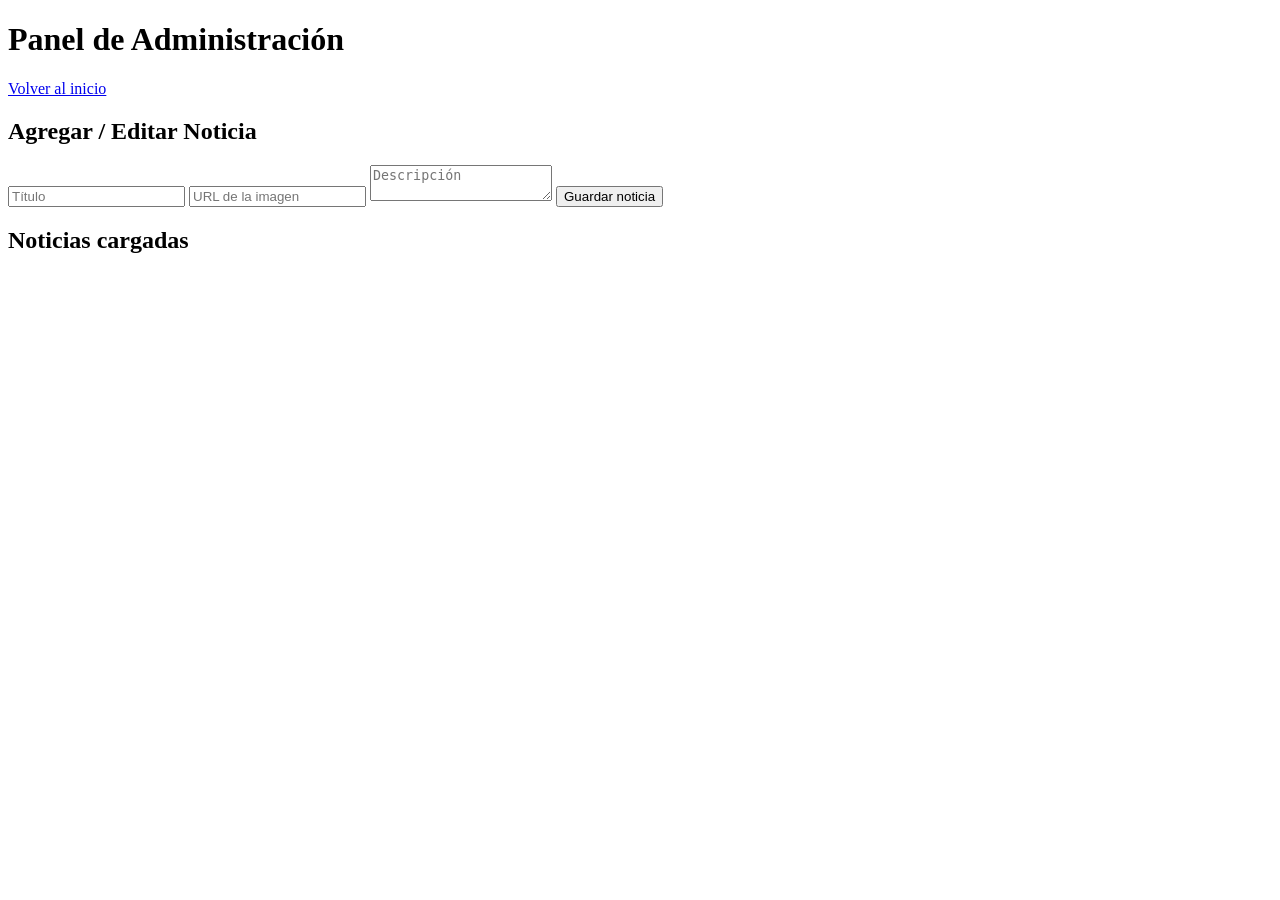
==== admin.html @ 28b0de9c "Primer commit" ====
<!DOCTYPE html>
<html lang="es">
<head>
    <meta charset="UTF-8">
    <title>Panel Admin</title>
    <link rel="stylesheet" href="css/styles.css">
</head>
<body>

    <!-- HEADER -->
    <header class="header">
        <h1>Panel de Administración</h1>

        <nav>
            <a href="index.html">Volver al inicio</a>
        </nav>
    </header>


    <!-- FORMULARIO -->
    <section class="admin-form">
        <h2>Agregar / Editar Noticia</h2>

        <form id="form-noticia">
            <input type="text" id="titulo" placeholder="Título" required>
            <input type="text" id="imagen" placeholder="URL de la imagen" required>
            <textarea id="descripcion" placeholder="Descripción" required></textarea>

            <button type="submit">Guardar noticia</button>
        </form>
    </section>


    <!-- LISTADO -->
    <section class="admin-list">
        <h2>Noticias cargadas</h2>
        <div id="admin-news-container"></div>
    </section>


    <!-- JS -->
    <script src="js/admin.js"></script>
</body>
</html>
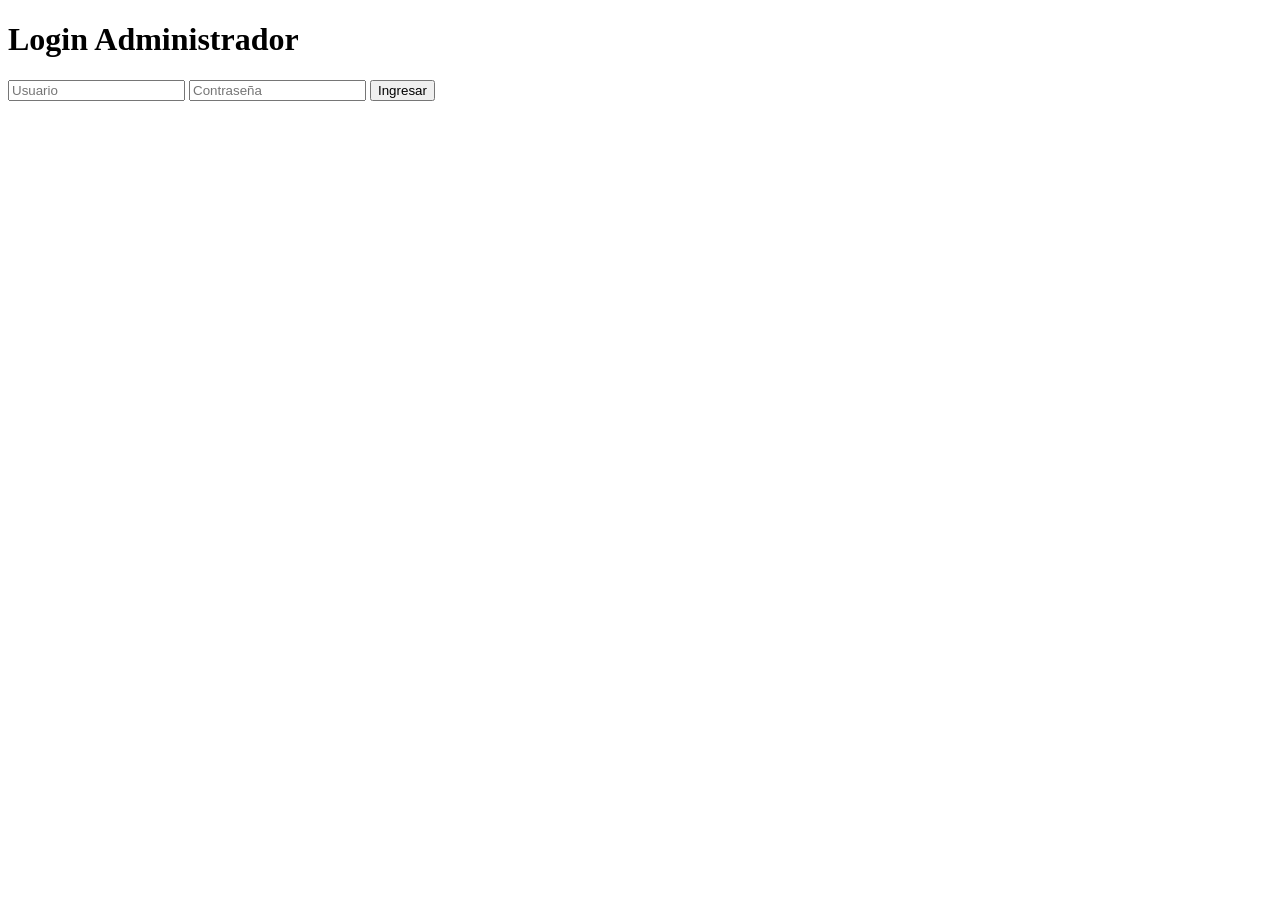
==== commit b113cca4: "Se agrego la API y luego se desarrollo el admin" ====
--- a/admin.html
+++ b/admin.html
@@ -37,6 +37,10 @@
         <div id="admin-news-container"></div>
     </section>
 
+    <button id="logout-btn">
+       Cerrar sesión
+    </button>
+
 
     <!-- JS -->
     <script src="js/admin.js"></script>
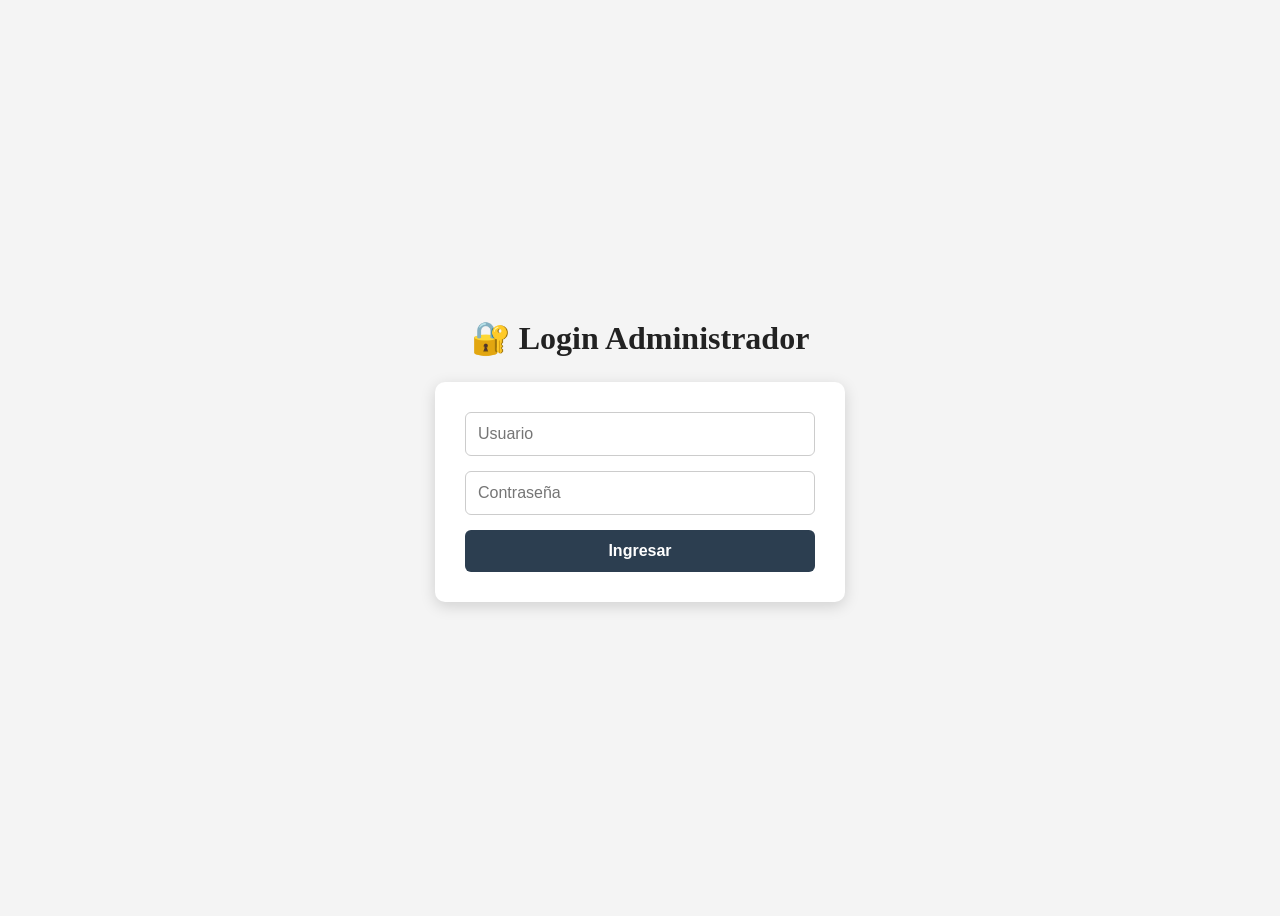
==== commit 2afbfc45: "Merge pull request #7 from LucasBoveri/Dev Dev" ====
--- a/admin.html
+++ b/admin.html
@@ -3,7 +3,7 @@
 <head>
     <meta charset="UTF-8">
     <title>Panel Admin</title>
-    <link rel="stylesheet" href="css/styles.css">
+    <link rel="stylesheet" href="css/admin.css">
 </head>
 <body>
 
--- a/css/admin.css
+++ b/css/admin.css
@@ -0,0 +1,194 @@
+:root {
+    --bg-color: #f4f4f4;
+    --text-color: #222;
+    --primary-color: #2c3e50;
+    --card-bg: #ffffff;
+    --input-bg: #ffffff;
+    --input-hover: #f8f9fa;
+}
+
+.dark-mode {
+    --bg-color: #121212;
+    --text-color: #f4f4f4;
+    --primary-color: #1f2937;
+    --card-bg: #1e1e1e;
+    --input-bg: #2d2d2d;
+    --input-hover: #3a3a3a;
+}
+
+body {
+    font-family: Arial, Helvetica, sans-serif;
+    background-color: var(--bg-color);
+    color: var(--text-color);
+    margin: 0;
+    padding: 0;
+}
+
+/* ===== HEADER ===== */
+
+.header {
+    background-color: var(--primary-color);
+    color: white;
+
+    padding: 20px 40px;
+
+    display: flex;
+    justify-content: space-between;
+    align-items: center;
+}
+
+.header h1 {
+    margin: 0;
+}
+
+.header a {
+    color: white;
+    text-decoration: none;
+    font-weight: bold;
+}
+
+.header a:hover {
+    text-decoration: underline;
+}
+
+/* ===== FORMULARIO ===== */
+
+.admin-form {
+    max-width: 800px;
+    margin: 30px auto;
+
+    background-color: var(--card-bg);
+    padding: 25px;
+
+    border-radius: 10px;
+    box-shadow: 0 4px 15px rgba(0,0,0,0.1);
+}
+
+.admin-form h2 {
+    margin-top: 0;
+}
+
+#form-noticia {
+    display: flex;
+    flex-direction: column;
+    gap: 15px;
+}
+
+#form-noticia input,
+#form-noticia textarea {
+    padding: 12px;
+    border: 1px solid #ccc;
+    border-radius: 6px;
+    font-size: 16px;
+
+    background-color: var(--input-bg);
+    color: var(--text-color);
+}
+
+#form-noticia input:hover,
+#form-noticia textarea:hover {
+    background-color: var(--input-hover);
+    border-color: #34495e;
+}
+
+#form-noticia textarea {
+    min-height: 120px;
+    resize: vertical;
+}
+
+#form-noticia button {
+    background-color: var(--primary-color);
+    color: white;
+
+    border: none;
+    border-radius: 6px;
+
+    padding: 12px;
+    font-size: 16px;
+    font-weight: bold;
+
+    cursor: pointer;
+    transition: 0.3s;
+}
+
+#form-noticia button:hover {
+    background-color: #34495e;
+}
+
+/* ===== LISTADO ===== */
+
+.admin-list {
+    max-width: 1000px;
+    margin: 30px auto;
+}
+
+#admin-news-container {
+    display: grid;
+    gap: 20px;
+}
+
+/* ===== TARJETAS ===== */
+
+.card {
+    background-color: var(--card-bg);
+    border-radius: 10px;
+
+    overflow: hidden;
+
+    box-shadow: 0 4px 15px rgba(0,0,0,0.10);
+}
+
+.card img {
+    width: 100%;
+    max-height: 250px;
+    object-fit: cover;
+}
+
+.card-content {
+    padding: 20px;
+}
+
+.card-content h3 {
+    margin-top: 0;
+}
+
+.card-content button {
+    background-color: var(--primary-color);
+    color: white;
+
+    border: none;
+    padding: 10px 15px;
+
+    border-radius: 6px;
+    cursor: pointer;
+
+    margin-right: 10px;
+}
+
+.card-content button:hover {
+    background-color: #34495e;
+}
+
+/* ===== LOGOUT ===== */
+
+#logout-btn {
+    position: fixed;
+
+    bottom: 20px;
+    right: 20px;
+
+    background-color: #dc2626;
+    color: white;
+
+    border: none;
+    border-radius: 8px;
+
+    padding: 12px 18px;
+
+    cursor: pointer;
+    font-weight: bold;
+}
+
+#logout-btn:hover {
+    background-color: #b91c1c;
+}
